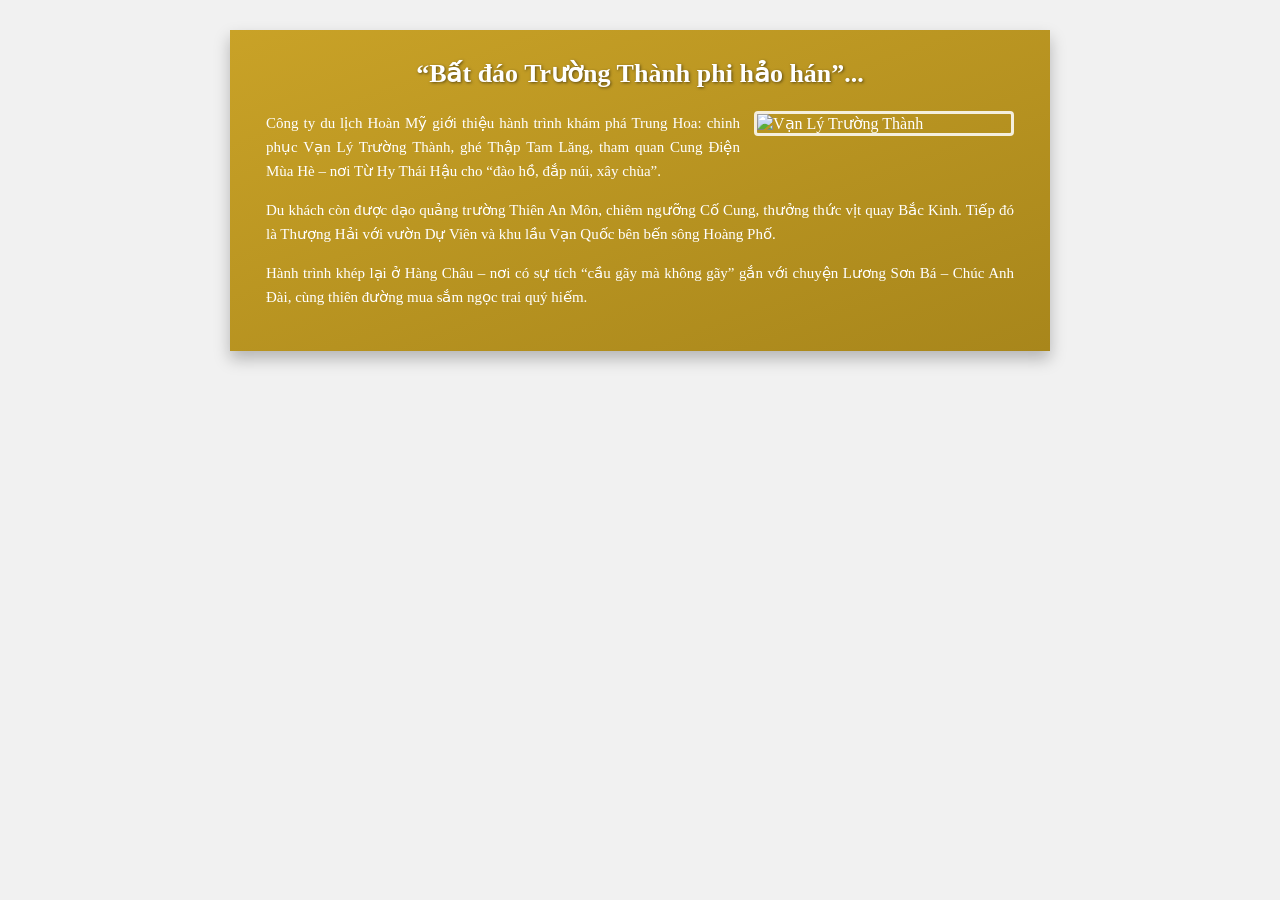
==== ex02/index.html @ 1bbbdecb "Create index.html" ====
<!DOCTYPE html>
<html lang="vi">
<head>
    <meta charset="UTF-8">
    <meta name="viewport" content="width=device-width, initial-scale=1.0">
    <title>Hành trình Trung Hoa</title>

    <style>
        * {
            box-sizing: border-box;
        }

        body {
            font-family: "Times New Roman", serif;
            background-color: #f1f1f1;
            margin: 0;
            padding: 30px;
        }

        .banner {
            max-width: 820px;
            margin: 0 auto;
            padding: 28px 36px;
            color: #FFFFFF;
            background: linear-gradient(160deg, #C9A227, #A8861B);
            box-shadow: 0 8px 15px rgba(0, 0, 0, 0.25);
            overflow: auto;
        }

        .banner h1 {
            text-align: center;
            font-size: 26px;
            text-shadow: 1px 1px 3px rgba(0, 0, 0, 0.5);
            margin-top: 0;
        }

        .anh-noi {
            width: 260px;
            float: right;
            margin: 0 0 18px 14px;
            border: 3px solid rgba(255, 255, 255, 0.85);
            border-radius: 4px;
        }

        .banner p {
            text-align: justify;
            line-height: 1.6;
            font-size: 15px;
            margin-bottom: 14px;
        }

        @media screen and (max-width: 600px) {
            body {
                padding: 10px;
            }

            .banner {
                padding: 20px;
            }

            .banner h1 {
                font-size: 21px;
            }

            .anh-noi {
                float: none;
                display: block;
                width: 100%;
                max-width: 260px;
                margin: 0 auto 15px;
            }
        }
    </style>
</head>

<body>

    <article class="banner">

        <h1>“Bất đáo Trường Thành phi hảo hán”...</h1>

        <img src="vanlytruongthanh.webp"
             alt="Vạn Lý Trường Thành"
             class="anh-noi">

        <p>
            Công ty du lịch Hoàn Mỹ giới thiệu hành trình khám phá
            Trung Hoa: chinh phục Vạn Lý Trường Thành, ghé Thập Tam Lăng,
            tham quan Cung Điện Mùa Hè – nơi Từ Hy Thái Hậu cho
            “đào hồ, đắp núi, xây chùa”.
        </p>

        <p>
            Du khách còn được dạo quảng trường Thiên An Môn,
            chiêm ngưỡng Cố Cung, thưởng thức vịt quay Bắc Kinh.
            Tiếp đó là Thượng Hải với vườn Dự Viên và khu lầu Vạn Quốc
            bên bến sông Hoàng Phố.
        </p>

        <p>
            Hành trình khép lại ở Hàng Châu – nơi có sự tích
            “cầu gãy mà không gãy” gắn với chuyện Lương Sơn Bá –
            Chúc Anh Đài, cùng thiên đường mua sắm ngọc trai quý hiếm.
        </p>

    </article>

</body>
</html>
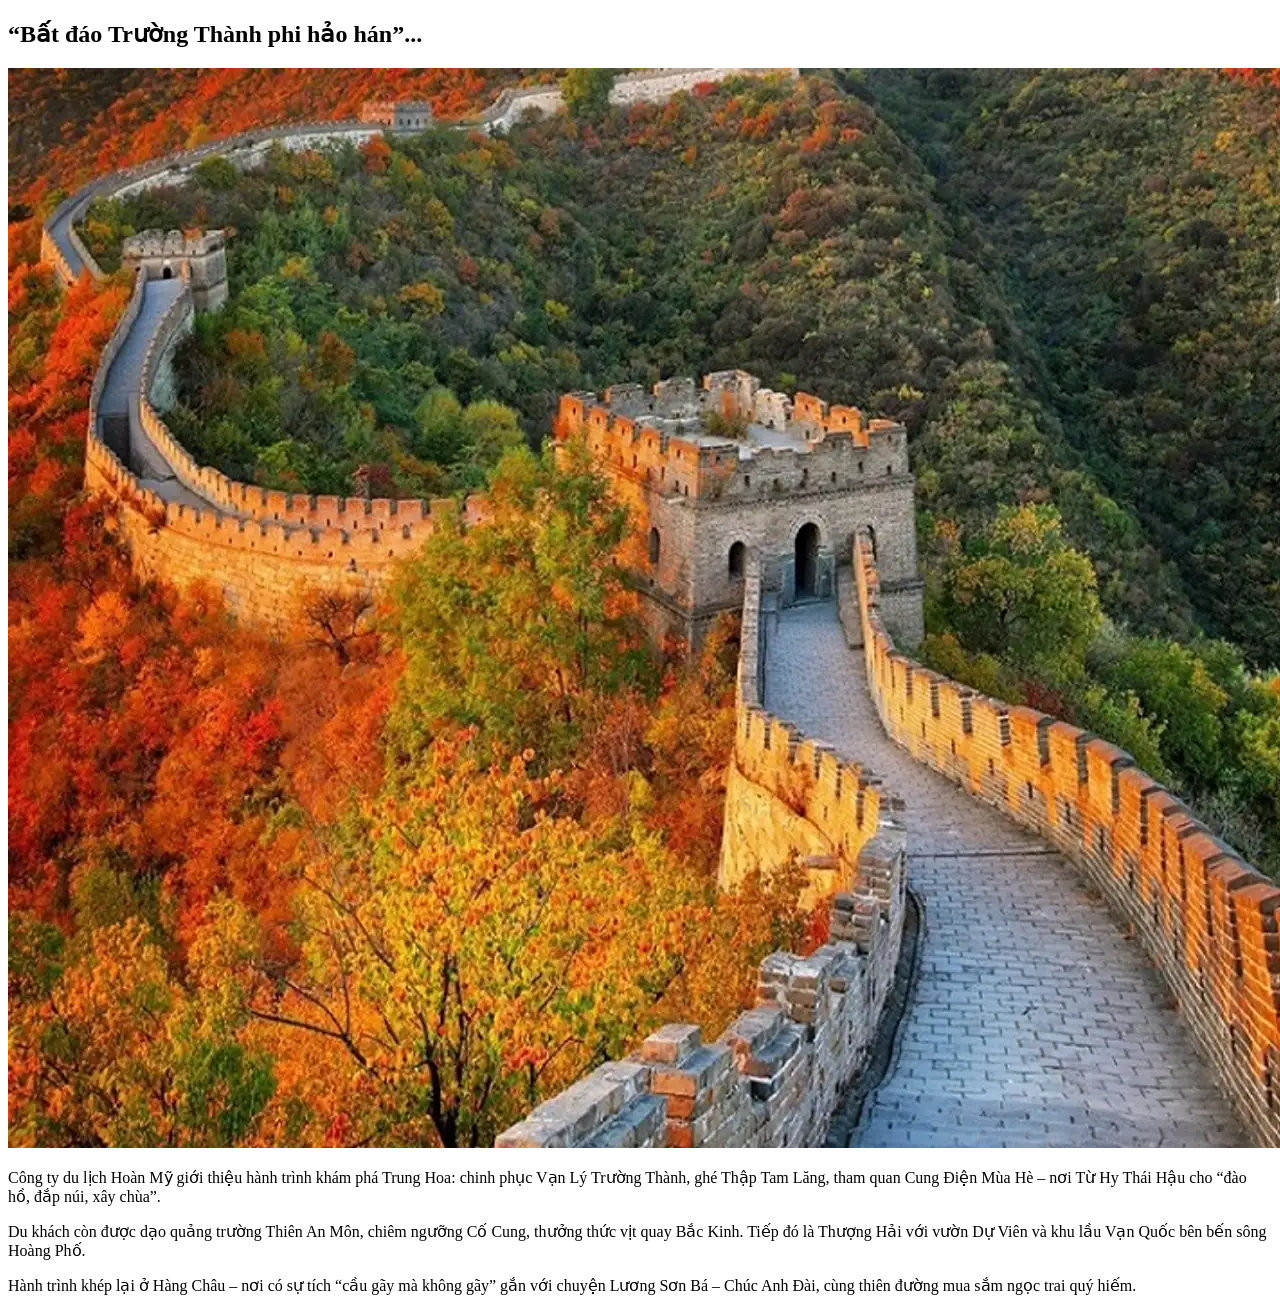
==== commit 0fc1ec08: "Update index.html" ====
--- a/ex02/index.html
+++ b/ex02/index.html
@@ -5,73 +5,7 @@
     <meta charset="UTF-8">
     <meta name="viewport" content="width=device-width, initial-scale=1.0">
     <title>Hành trình Trung Hoa</title>
-
-    <style>
-        * {
-            box-sizing: border-box;
-        }
-
-        body {
-            font-family: "Times New Roman", serif;
-            background-color: #f1f1f1;
-            margin: 0;
-            padding: 30px;
-        }
-
-        .banner {
-            max-width: 820px;
-            margin: 0 auto;
-            padding: 28px 36px;
-            color: #FFFFFF;
-            background: linear-gradient(160deg, #C9A227, #A8861B);
-            box-shadow: 0 8px 15px rgba(0, 0, 0, 0.25);
-            overflow: auto;
-        }
-
-        .banner h1 {
-            text-align: center;
-            font-size: 26px;
-            text-shadow: 1px 1px 3px rgba(0, 0, 0, 0.5);
-            margin-top: 0;
-        }
-
-        .anh-noi {
-            width: 260px;
-            float: right;
-            margin: 0 0 18px 14px;
-            border: 3px solid rgba(255, 255, 255, 0.85);
-            border-radius: 4px;
-        }
-
-        .banner p {
-            text-align: justify;
-            line-height: 1.6;
-            font-size: 15px;
-            margin-bottom: 14px;
-        }
-
-        @media screen and (max-width: 600px) {
-            body {
-                padding: 10px;
-            }
-
-            .banner {
-                padding: 20px;
-            }
-
-            .banner h1 {
-                font-size: 21px;
-            }
-
-            .anh-noi {
-                float: none;
-                display: block;
-                width: 100%;
-                max-width: 260px;
-                margin: 0 auto 15px;
-            }
-        }
-    </style>
+    <link rel="stylesheet" hrref="css/style.css">
 </head>
 
 <body>
